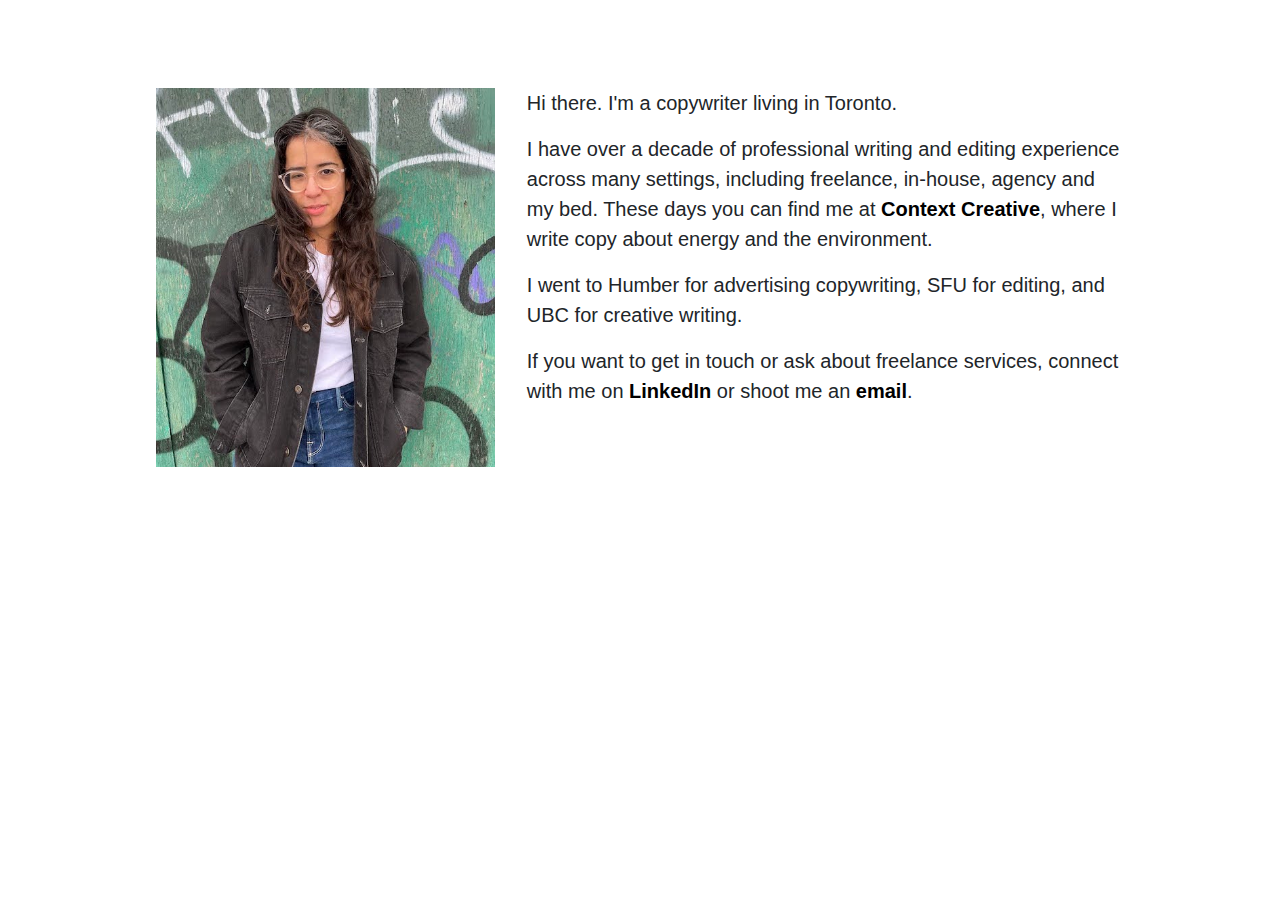
==== index.html @ d4d5b422 ""my bed" edit" ====
<!DOCTYPE html>
<html lang="en-US">
<head>
  <meta charset="UTF-8">
  <meta name="viewport" content="width=device-width, initial-scale=1">
  <link rel="icon" type="image/x-icon" href="favicon.png">
  <title>Karina Palmitesta</title>
  <link href="bootstrap.min.css" rel="stylesheet">
  <link href="style.css" rel="stylesheet">
  
	<style type="text/css">

img.headshot {
  float: left;
  margin-right: 2em
}

</style>

</head>


<body>
  
<br>

  <div style="margin-top: 3em;">
    <img class="headshot" src="karina.jpg" alt="Karina" style="width:35%">
    <p>Hi there. I'm a copywriter living in Toronto.</p>
    <p>I have over a decade of professional writing and editing experience across many settings, including freelance, in-house, agency and my bed. These days you can find me at <a href="https://contextcreative.com/" target="_blank"><b>Context Creative</b></a>, where I write copy about energy and the environment.</p>  
    <p>I went to Humber for advertising copywriting, SFU for editing, and UBC for creative writing.</p>
    <p>If you want to get in touch or ask about freelance services, connect with me on <a href="https://www.linkedin.com/in/karina-palmitesta-1291756b/" target="_blank"><b>LinkedIn</b></a> or shoot me an <a href="mailto:kpalmitesta@gmail.com" target="_blank"><b>email</b></a>.</p>
            
  </div>

  <script src="bootstrap.bundle.min.js"></script>
  
</body>
</html>
---- style.css ----
html * {
    font-family:'Gill Sans', 'Gill Sans MT', 'Calibri', 'Trebuchet MS', sans-serif;
}

body {
  padding: 1em;
  margin-left: auto;
  margin-right: auto;
  max-width: 1000px;
  background-color: #FFFFFF;
}

h1 {
  font-size: 40px;
  font-weight: normal;
  font-family: 'Gill Sans';
}

h2 {
  font-size: 25px;
  font-weight: normal;
  font-family: 'Gill Sans';
}

p {
    font-size: 20px;
}

/*Topnav*/
header {
  float: left;
}

header h2 {
  line-height: 0.3px;
}

nav {
  float: right;
}

nav ul {
  list-style: none;
  padding-top: 18px;
}

nav ul li {
  display: inline-block;
  margin-right: 5px;
}	

/*Link styling*/

a:link {
  color: black;
  background-color: transparent;
  text-decoration: none;
}

a:visited {
  color: black;
  background-color: transparent;
  text-decoration: none;
}

a:hover {
  color: black;
  background-color: transparent;
  text-decoration: underline;
  text-underline-offset: 0.4em;
}

a:active {
  color: black;
  background-color: transparent;
  text-decoration: underline;
  text-underline-offset: 0.4em;
}
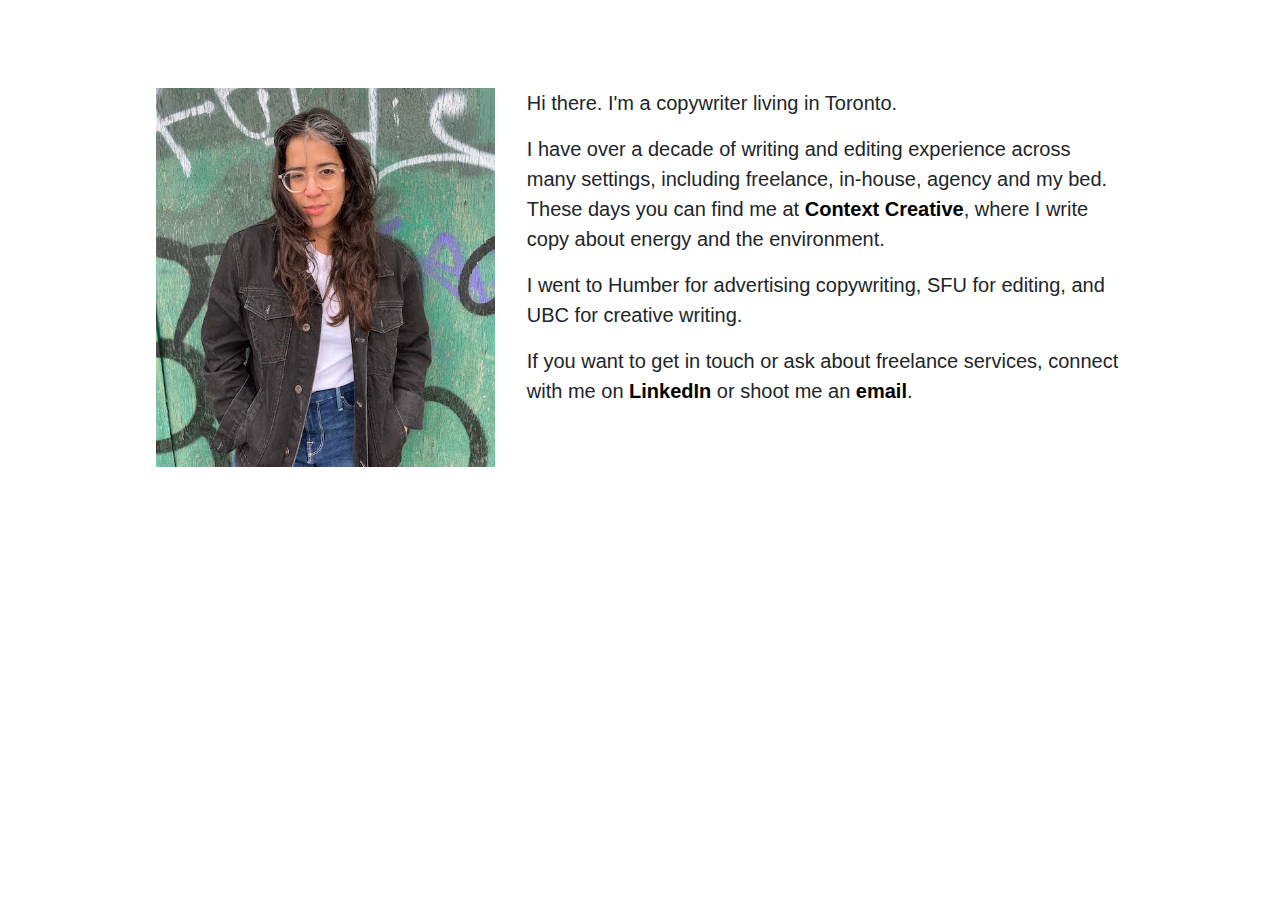
==== commit 35eafdcf: "copy tweak" ====
--- a/index.html
+++ b/index.html
@@ -27,7 +27,7 @@
   <div style="margin-top: 3em;">
     <img class="headshot" src="karina.jpg" alt="Karina" style="width:35%">
     <p>Hi there. I'm a copywriter living in Toronto.</p>
-    <p>I have over a decade of professional writing and editing experience across many settings, including freelance, in-house, agency and my bed. These days you can find me at <a href="https://contextcreative.com/" target="_blank"><b>Context Creative</b></a>, where I write copy about energy and the environment.</p>  
+    <p>I have over a decade of writing and editing experience across many settings, including freelance, in-house, agency and my bed.  These days you can find me at <a href="https://contextcreative.com/" target="_blank"><b>Context Creative</b></a>, where I write copy about energy and the environment.</p>  
     <p>I went to Humber for advertising copywriting, SFU for editing, and UBC for creative writing.</p>
     <p>If you want to get in touch or ask about freelance services, connect with me on <a href="https://www.linkedin.com/in/karina-palmitesta-1291756b/" target="_blank"><b>LinkedIn</b></a> or shoot me an <a href="mailto:kpalmitesta@gmail.com" target="_blank"><b>email</b></a>.</p>
             
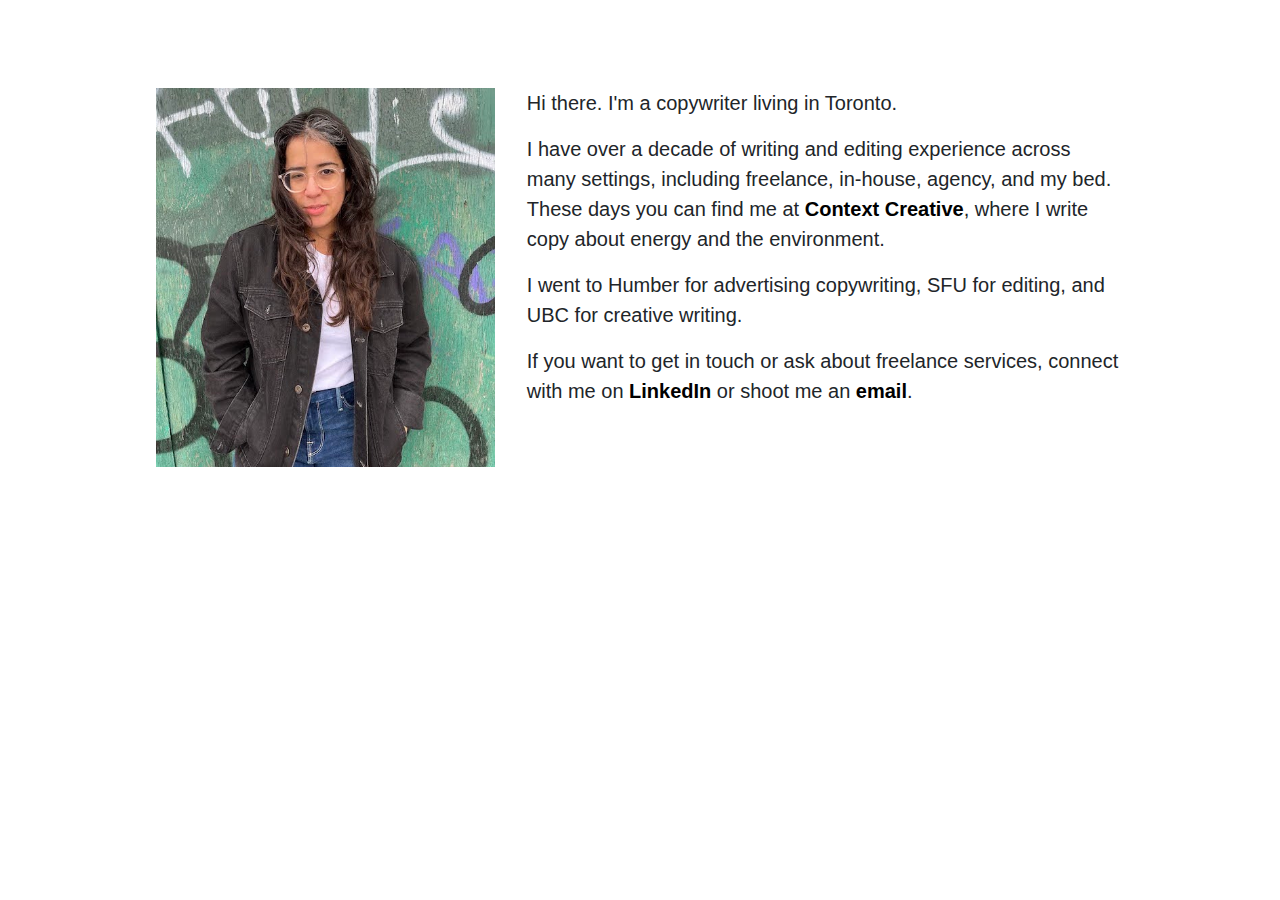
==== commit 89996e2e: "adding a comma" ====
--- a/index.html
+++ b/index.html
@@ -27,7 +27,7 @@
   <div style="margin-top: 3em;">
     <img class="headshot" src="karina.jpg" alt="Karina" style="width:35%">
     <p>Hi there. I'm a copywriter living in Toronto.</p>
-    <p>I have over a decade of writing and editing experience across many settings, including freelance, in-house, agency and my bed.  These days you can find me at <a href="https://contextcreative.com/" target="_blank"><b>Context Creative</b></a>, where I write copy about energy and the environment.</p>  
+    <p>I have over a decade of writing and editing experience across many settings, including freelance, in-house, agency, and my bed.  These days you can find me at <a href="https://contextcreative.com/" target="_blank"><b>Context Creative</b></a>, where I write copy about energy and the environment.</p>  
     <p>I went to Humber for advertising copywriting, SFU for editing, and UBC for creative writing.</p>
     <p>If you want to get in touch or ask about freelance services, connect with me on <a href="https://www.linkedin.com/in/karina-palmitesta-1291756b/" target="_blank"><b>LinkedIn</b></a> or shoot me an <a href="mailto:kpalmitesta@gmail.com" target="_blank"><b>email</b></a>.</p>
             
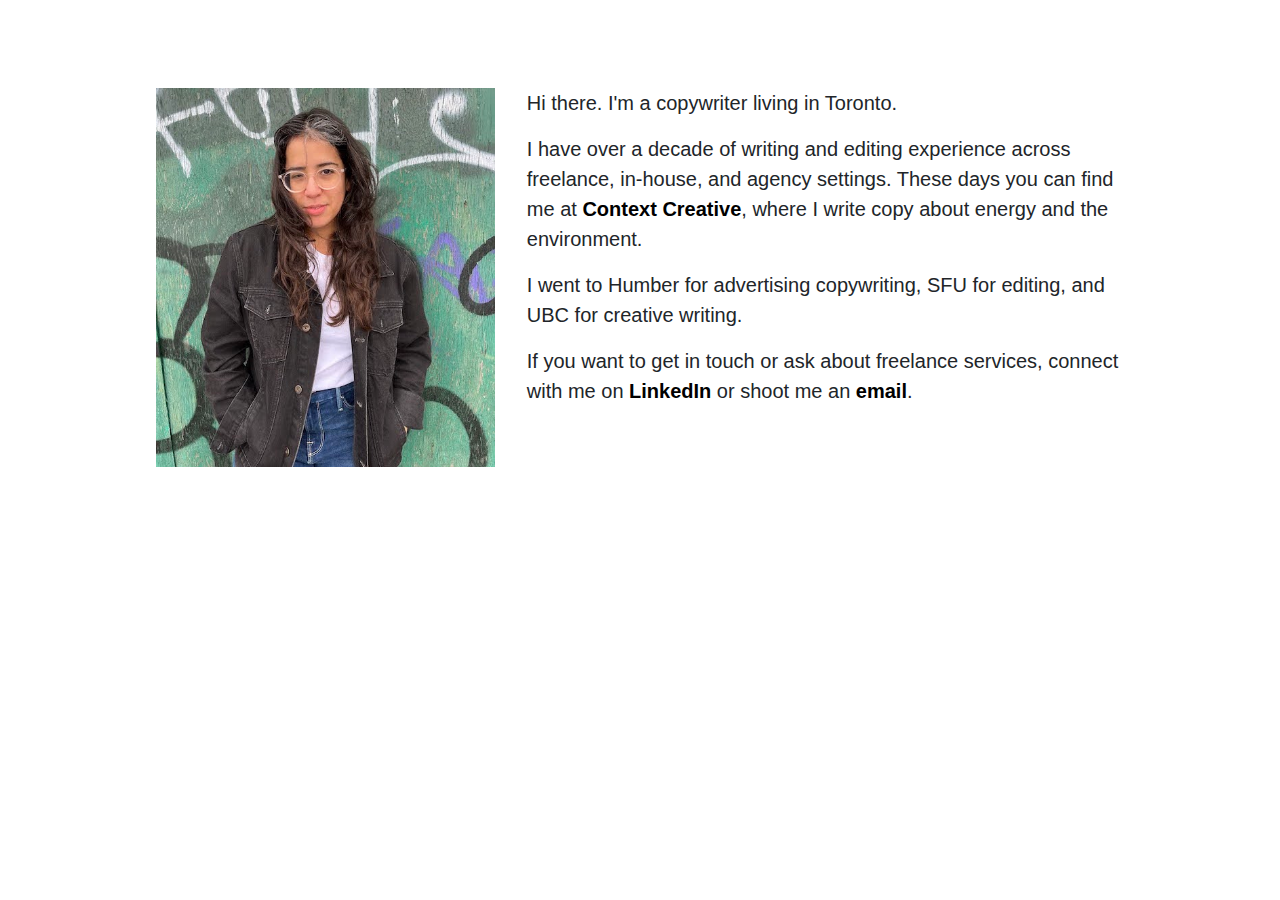
==== commit 4ad61544: "taking the joke out" ====
--- a/index.html
+++ b/index.html
@@ -27,7 +27,7 @@
   <div style="margin-top: 3em;">
     <img class="headshot" src="karina.jpg" alt="Karina" style="width:35%">
     <p>Hi there. I'm a copywriter living in Toronto.</p>
-    <p>I have over a decade of writing and editing experience across many settings, including freelance, in-house, agency, and my bed.  These days you can find me at <a href="https://contextcreative.com/" target="_blank"><b>Context Creative</b></a>, where I write copy about energy and the environment.</p>  
+    <p>I have over a decade of writing and editing experience across freelance, in-house, and agency settings. These days you can find me at <a href="https://contextcreative.com/" target="_blank"><b>Context Creative</b></a>, where I write copy about energy and the environment.</p>  
     <p>I went to Humber for advertising copywriting, SFU for editing, and UBC for creative writing.</p>
     <p>If you want to get in touch or ask about freelance services, connect with me on <a href="https://www.linkedin.com/in/karina-palmitesta-1291756b/" target="_blank"><b>LinkedIn</b></a> or shoot me an <a href="mailto:kpalmitesta@gmail.com" target="_blank"><b>email</b></a>.</p>
             
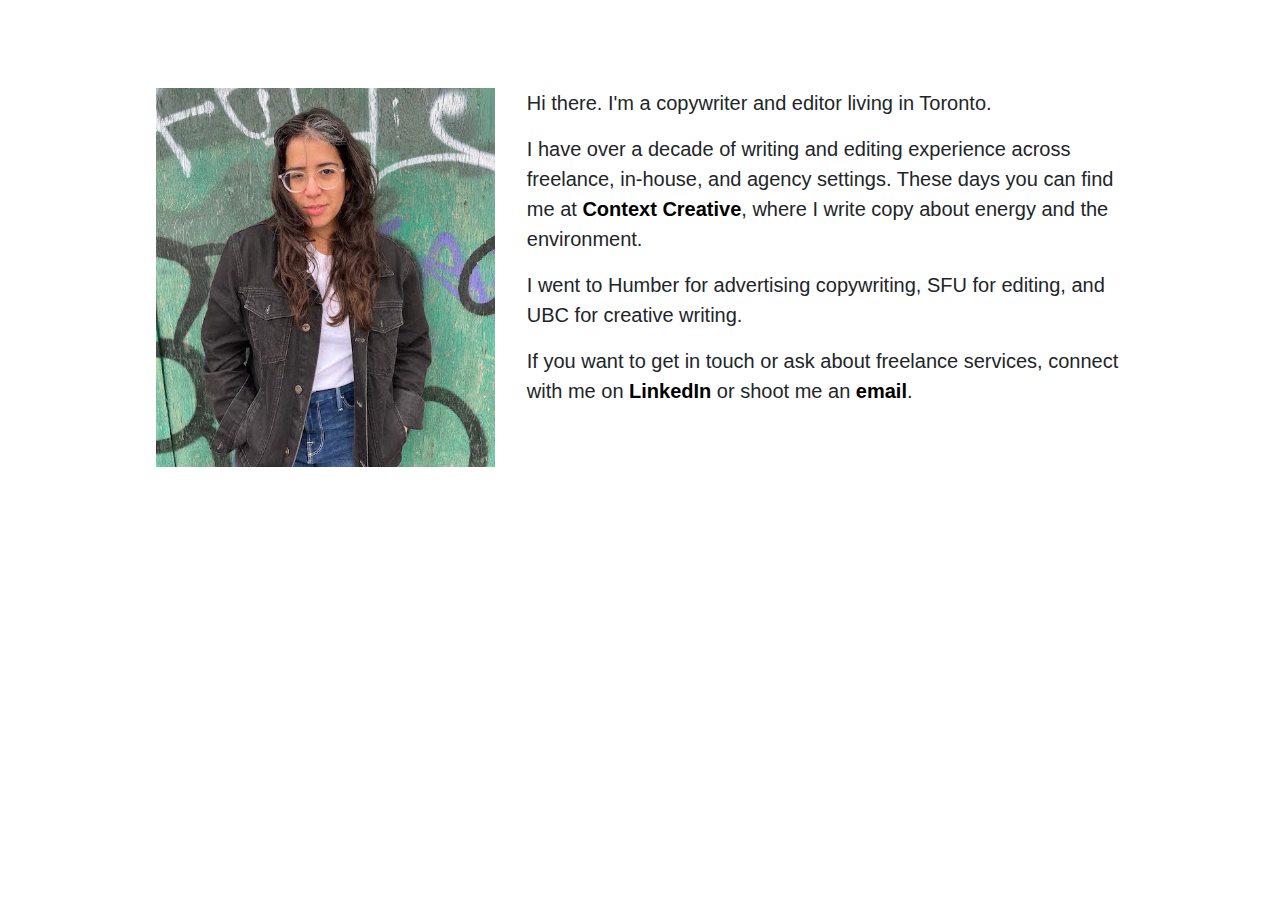
==== commit ad560a11: "adding a word to index" ====
--- a/index.html
+++ b/index.html
@@ -26,7 +26,7 @@
 
   <div style="margin-top: 3em;">
     <img class="headshot" src="karina.jpg" alt="Karina" style="width:35%">
-    <p>Hi there. I'm a copywriter living in Toronto.</p>
+    <p>Hi there. I'm a copywriter and editor living in Toronto.</p>
     <p>I have over a decade of writing and editing experience across freelance, in-house, and agency settings. These days you can find me at <a href="https://contextcreative.com/" target="_blank"><b>Context Creative</b></a>, where I write copy about energy and the environment.</p>  
     <p>I went to Humber for advertising copywriting, SFU for editing, and UBC for creative writing.</p>
     <p>If you want to get in touch or ask about freelance services, connect with me on <a href="https://www.linkedin.com/in/karina-palmitesta-1291756b/" target="_blank"><b>LinkedIn</b></a> or shoot me an <a href="mailto:kpalmitesta@gmail.com" target="_blank"><b>email</b></a>.</p>
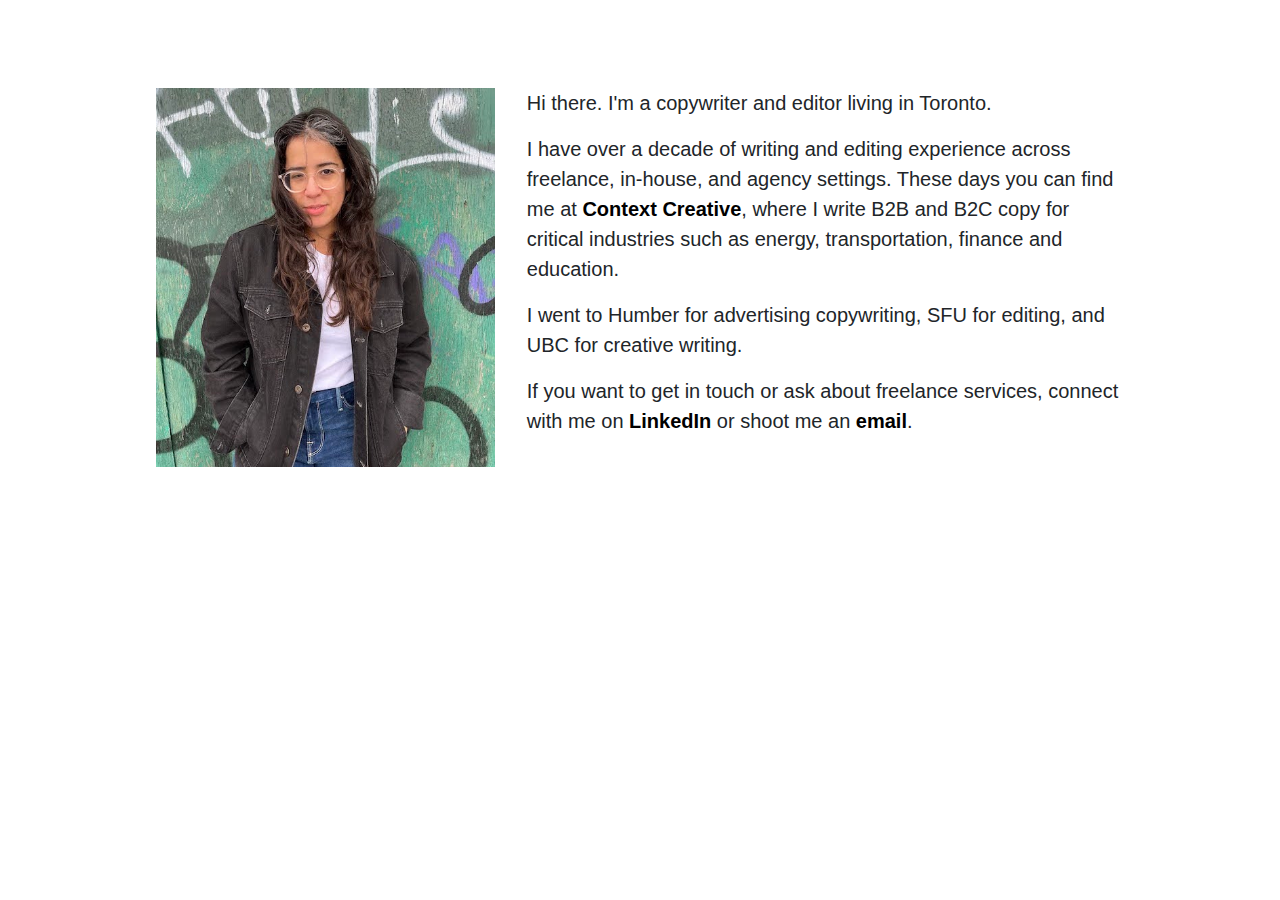
==== commit abf74384: "updated some words" ====
--- a/index.html
+++ b/index.html
@@ -27,7 +27,7 @@
   <div style="margin-top: 3em;">
     <img class="headshot" src="karina.jpg" alt="Karina" style="width:35%">
     <p>Hi there. I'm a copywriter and editor living in Toronto.</p>
-    <p>I have over a decade of writing and editing experience across freelance, in-house, and agency settings. These days you can find me at <a href="https://contextcreative.com/" target="_blank"><b>Context Creative</b></a>, where I write copy about energy and the environment.</p>  
+    <p>I have over a decade of writing and editing experience across freelance, in-house, and agency settings. These days you can find me at <a href="https://contextcreative.com/" target="_blank"><b>Context Creative</b></a>, where I write B2B and B2C copy for critical industries such as energy, transportation, finance and education.</p>  
     <p>I went to Humber for advertising copywriting, SFU for editing, and UBC for creative writing.</p>
     <p>If you want to get in touch or ask about freelance services, connect with me on <a href="https://www.linkedin.com/in/karina-palmitesta-1291756b/" target="_blank"><b>LinkedIn</b></a> or shoot me an <a href="mailto:kpalmitesta@gmail.com" target="_blank"><b>email</b></a>.</p>
             
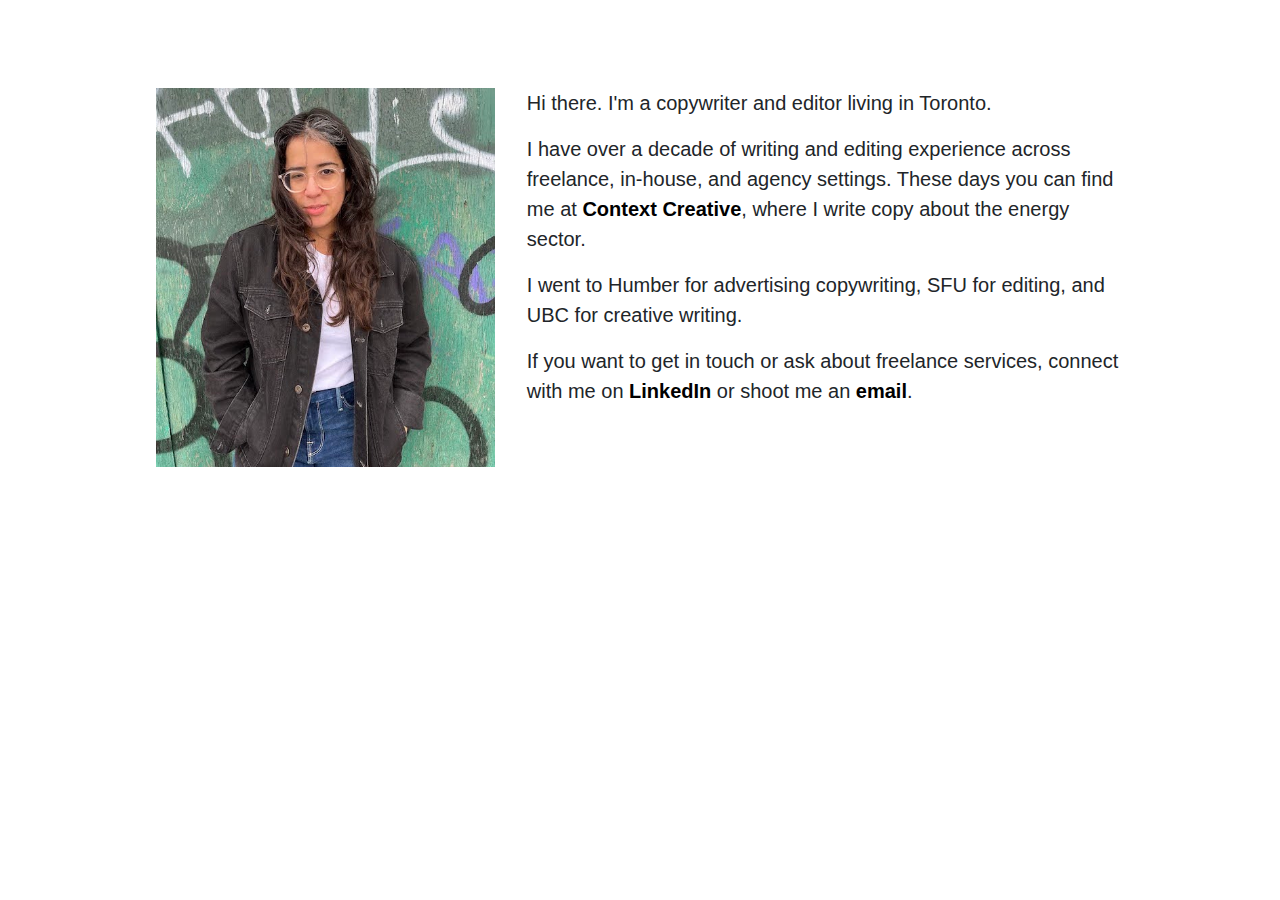
==== commit be687532: "updating more words" ====
--- a/index.html
+++ b/index.html
@@ -27,7 +27,7 @@
   <div style="margin-top: 3em;">
     <img class="headshot" src="karina.jpg" alt="Karina" style="width:35%">
     <p>Hi there. I'm a copywriter and editor living in Toronto.</p>
-    <p>I have over a decade of writing and editing experience across freelance, in-house, and agency settings. These days you can find me at <a href="https://contextcreative.com/" target="_blank"><b>Context Creative</b></a>, where I write B2B and B2C copy for critical industries such as energy, transportation, finance and education.</p>  
+    <p>I have over a decade of writing and editing experience across freelance, in-house, and agency settings. These days you can find me at <a href="https://contextcreative.com/" target="_blank"><b>Context Creative</b></a>, where I write copy about the energy sector.</p>  
     <p>I went to Humber for advertising copywriting, SFU for editing, and UBC for creative writing.</p>
     <p>If you want to get in touch or ask about freelance services, connect with me on <a href="https://www.linkedin.com/in/karina-palmitesta-1291756b/" target="_blank"><b>LinkedIn</b></a> or shoot me an <a href="mailto:kpalmitesta@gmail.com" target="_blank"><b>email</b></a>.</p>
             
